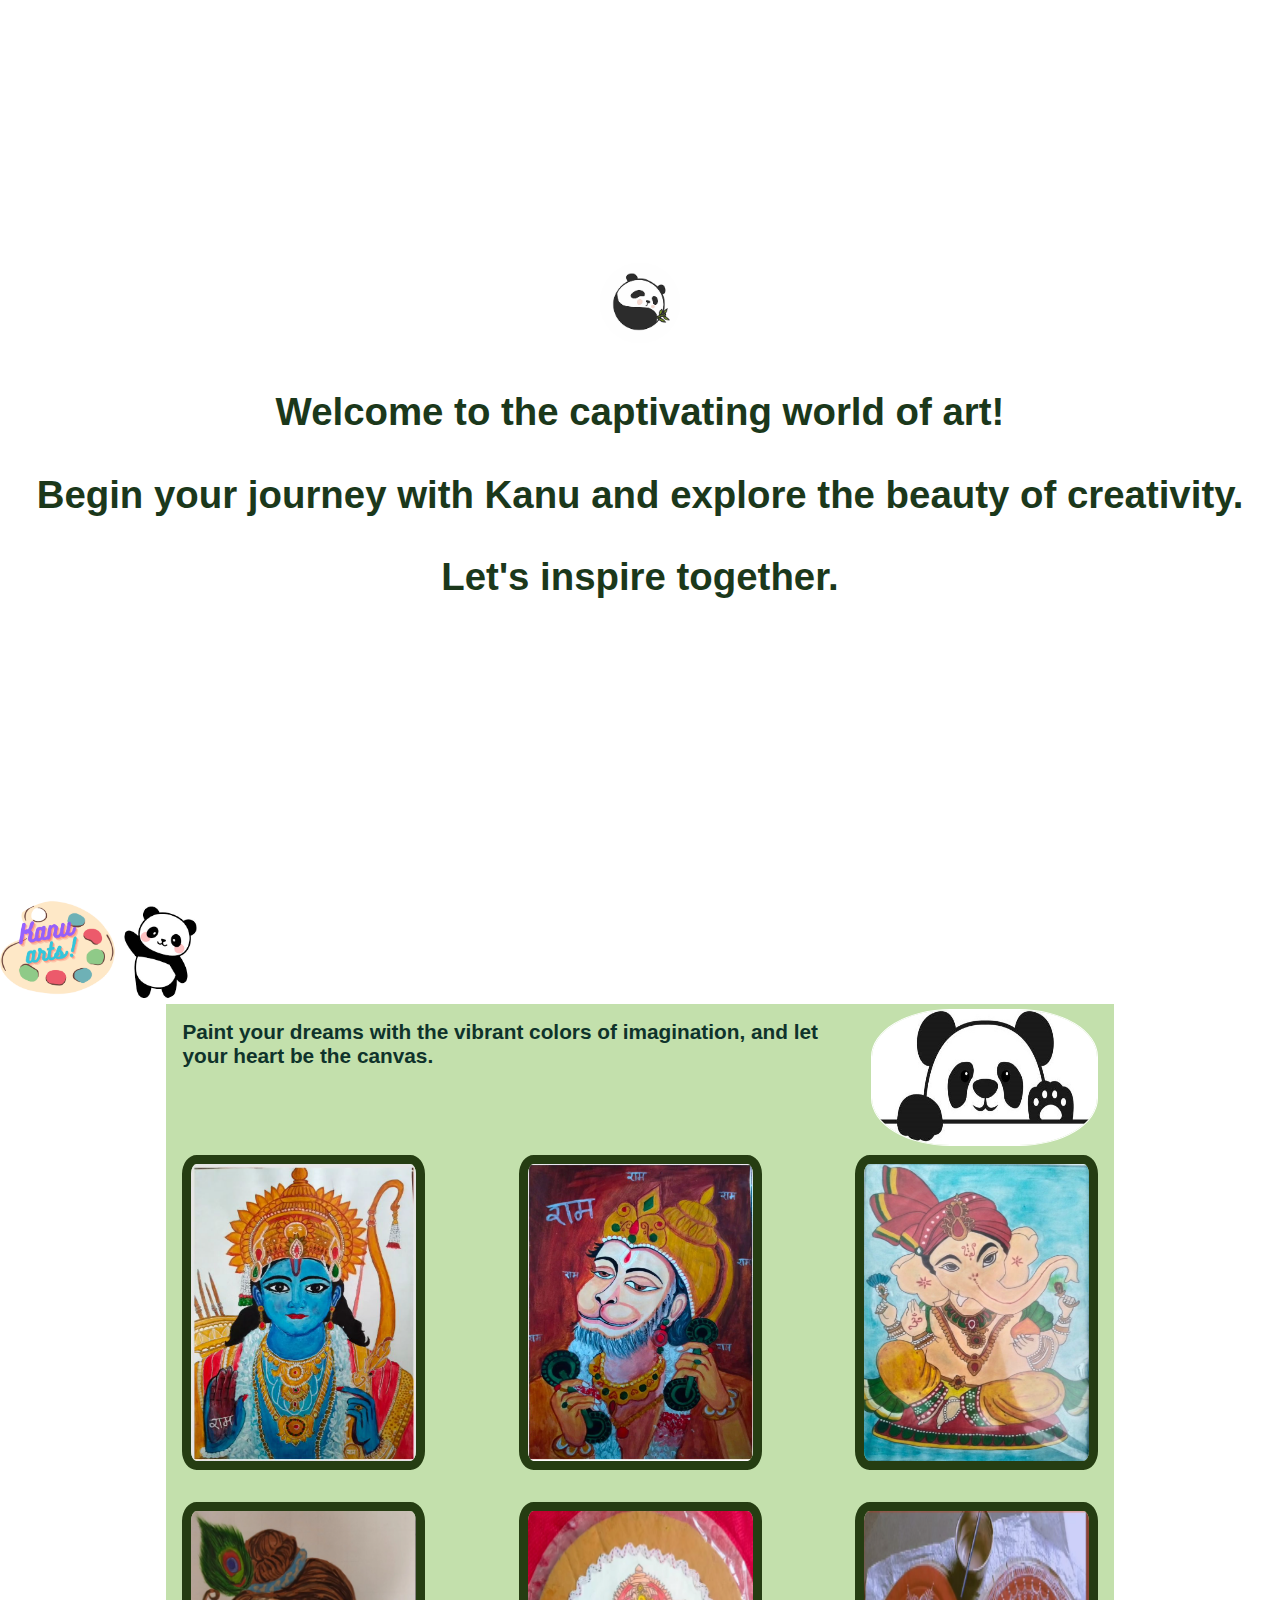
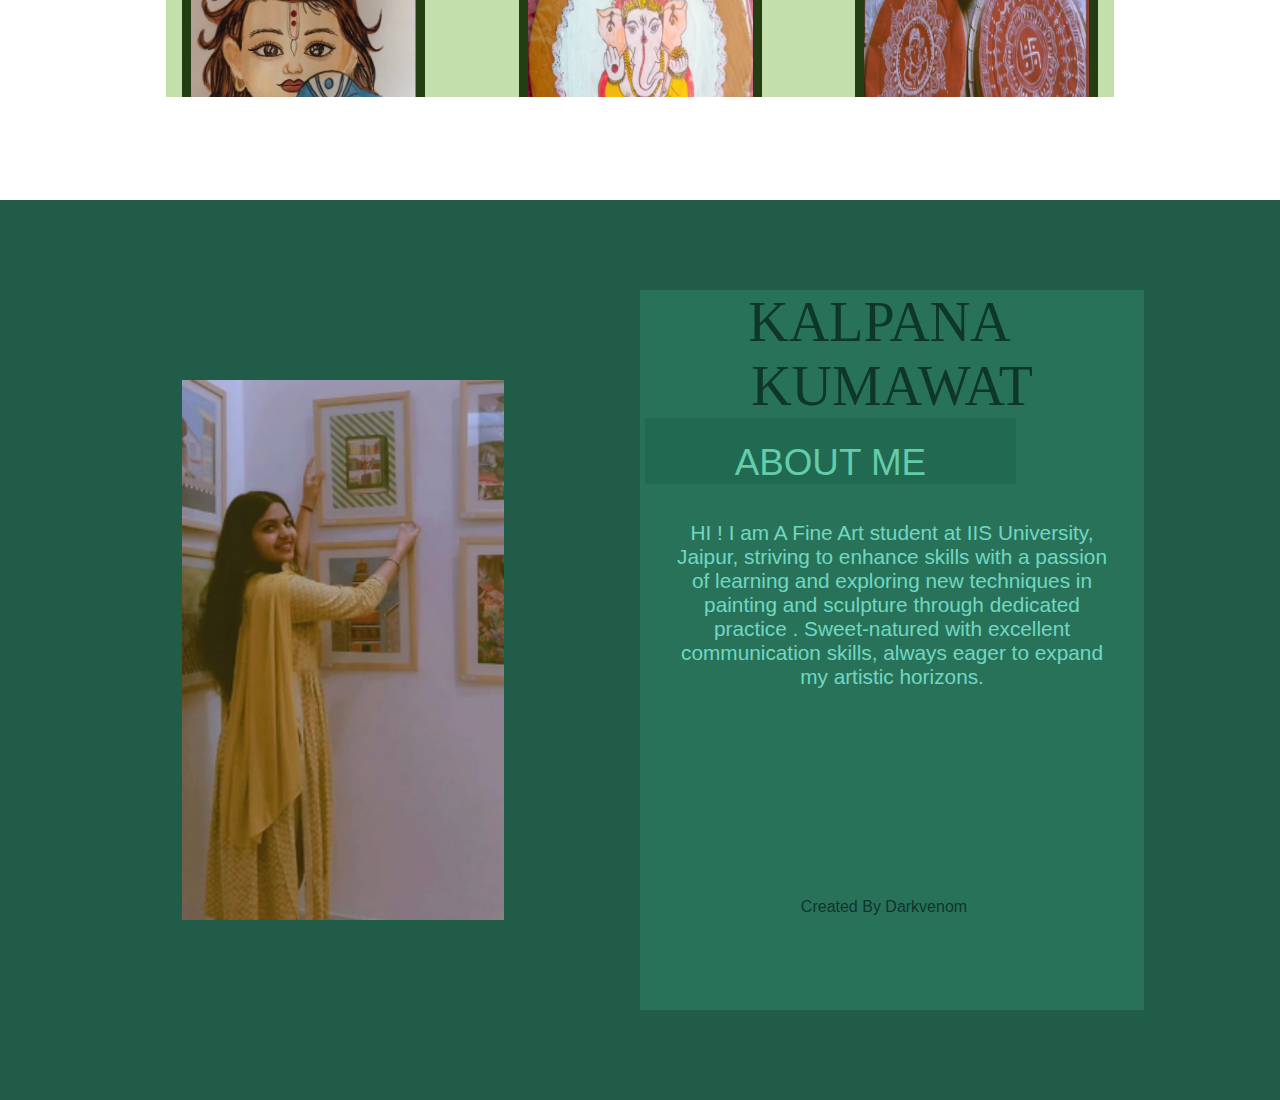
==== home.html @ 1f502171 "Portfolio project" ====
<!DOCTYPE html>
<html lang="en">
  <head>
    <meta charset="UTF-8" />
    <meta name="viewport" content="width=device-width, initial-scale=1.0" />
    <title>Kanu art</title>
    <link rel="stylesheet" href="homestyle.css" />
    <link
      rel="stylesheet"
      href="https://cdnjs.cloudflare.com/ajax/libs/font-awesome/6.5.1/css/all.min.css"
      integrity="sha512-DTOQO9RWCH3ppGqcWaEA1BIZOC6xxalwEsw9c2QQeAIftl+Vegovlnee1c9QX4TctnWMn13TZye+giMm8e2LwA=="
      crossorigin="anonymous"
      referrerpolicy="no-referrer"
    />
  </head>
  <body>
    <!--========================= first phase (greeting) ======================== -->
    <header>
      <div class="greet">
        <img src="./icons/icon 2.png" alt="icon" />
        <div class="quote">
          <p>Welcome to the captivating world of art!</p>
          <p>
            Begin your journey with Kanu and explore the beauty of creativity.
          </p>
          <p>Let's inspire together.</p>
        </div>
      </div>
    </header>

    <!-- ========================= Second phase ( Art work) ========================== -->
    <div class="art">
      <div class="logo">
        <img src="icons/Your paragraph text.png" alt="logo" />
        <img src="icons/icon3.png" alt="panda" />
      </div>
      <div class="artwork">
        <div class="up">
          <p>
            Paint your dreams with the vibrant colors of imagination, and let
            your heart be the canvas.
          </p>
          <img src="icons/up panda.jpg" alt="uppanda" />
        </div>
        <img src="artwork-assets/a6.png" alt="art" />
        <img src="artwork-assets/a5.png" alt="art" />
        <img src="artwork-assets/a4.png" alt="art" />
        <img src="artwork-assets/a12'.png" alt="art" />
        <img src="artwork-assets/a19.png" alt="art" />
        <img src="artwork-assets/a35.png" alt="art" />
        <img src="artwork-assets/a3.png" alt="art" />
        <img src="artwork-assets/a7.png" alt="art" />
        <img src="artwork-assets/a8.png" alt="art" />
        <img src="artwork-assets/a11.png" alt="art" />
        <img src="artwork-assets/a18.png" alt="art" />
        <img src="artwork-assets/a17.png" alt="art" />
        <img src="artwork-assets/a13.png" alt="art" />
        <img src="artwork-assets/a16.png" alt="art" />
        <img src="artwork-assets/a30.png" alt="art" />
        <img src="artwork-assets/a28.png" alt="art" /> 
        <img src="artwork-assets/a9.png" alt="art" />
        <img src="artwork-assets/a14.png" alt="art" />
        <img src="artwork-assets/a33.png" alt="art" />
        <img src="artwork-assets/a32.png" alt="art" />
        <img src="artwork-assets/a21.png" alt="art" />
        <img src="artwork-assets/a37.png" alt="art" />
        <img src="artwork-assets/a39.png" alt="art" />
        <img src="artwork-assets/a40.png" alt="art" />
        <img src="artwork-assets/a41.png" alt="art" />
        <img src="artwork-assets/a44.png" alt="art" />
        <img src="artwork-assets/a45.png" alt="art" />
        <img src="artwork-assets/a46.png" alt="art" />
        <img src="artwork-assets/a47.png" alt="art" />
        <img src="artwork-assets/a48.png" alt="art" />
        <img src="artwork-assets/a49.png" alt="art" />
        <img src="artwork-assets/a50.png" alt="art" />
        <img src="artwork-assets/a43.png" alt="art" />
        <img src="artwork-assets/a42.png" alt="art" />
        <img src="artwork-assets/a38.png" alt="art" />
        <img src="artwork-assets/a20.png" alt="art" />
        <img src="artwork-assets/a27.png" alt="art" />
        <img src="artwork-assets/a23.png" alt="art" />
        <img src="artwork-assets/a22.png" alt="art" />
        <img src="artwork-assets/a31.png" alt="art" />
        <img src="artwork-assets/a24.png" alt="art" />
        <img src="artwork-assets/a26.png" alt="art" />
        <img src="artwork-assets/a15.png" alt="art" />
        <img src="artwork-assets/a29.png" alt="art" />
        <img src="artwork-assets/a10.png" alt="art" />
        <img src="artwork-assets/a2.png" alt="art" />
        <img src="artwork-assets/a1.png" alt="art" />
        <div class="down">
          <p>
            Creativity: a boundless journey where endings are just beginnings.
          </p>
          <img src="icons/profile.png" alt="panda" />
        </div>
      </div>
    </div> 
    <!-- =========================== third phase (About section)========================= -->
    <main>
      <div class="about">
        <div class="img">
          <img src="icons/kanu3.png" alt="kalpana kumawat" />
        </div>
        <div class="detail">
          <div class="name">KALPANA &nbsp; KUMAWAT</div>
          <div class="aboutme">ABOUT ME</div>
          <div class="data">
            <p>
              HI ! I am A Fine Art student at IIS University, Jaipur, striving
              to enhance skills with a passion of learning and exploring new
              techniques in painting and sculpture through dedicated practice .
              Sweet-natured with excellent communication skills, always eager to
              expand my artistic horizons.
            </p>
          </div>
          <div class="link">
            <a
              href="https://www.instagram.com/kanuarts_/"
              class="icon insta"
              target="_blank"
            >
              <i class="fa-brands fa-instagram"></i>
            </a>
            <a
              href="mailto:kalpanakumawatk15@gmail.com"
              class="icon email"
              target="_blank"
            >
              <i class="fa-regular fa-envelope"></i
            ></a>
          </div>
          <div class="coder">
            <span> Created By Darkvenom </span>
            <a
              href="https://www.linkedin.com/in/mansisain/"
              class="icon linkedin"
              target="_blank"
              ><i class="fa-brands fa-linkedin"></i
            ></a>
            <a href="https://github.com/darkvenom14/Kanu-Arts.git" class="icon git" target="_blank"
              ><i class="fa-brands fa-github"></i
            ></a>
          </div>
        </div>
      </div>
    </main>  
  </body>
</html>
---- homestyle.css ----
body {
  margin: 0;
  padding: 0;
  font-family: Arial, sans-serif;
}

/* ===================== Header =======================*/

header {
  height: 100vh;
  width: 100%;
  background: url(icons/bc\(4\)4.png);
  background-size: cover;
  display: flex;
  justify-content: center;
  align-items: center;
}

.greet {
  text-align: center;
  font-size: 1.6rem;
  font-weight: bold;
  font-family: Verdana, sans-serif;
  color: rgb(27, 56, 27);
}

.greet img {
  width: 80px;
  height: 80px;
  border-radius: 100%;
  opacity: 0.9;
}

/* ======================== About ====================*/

main {
  width: 100%;
  height: 100vh;
  display: flex;
  background-color: rgb(33, 92, 72);
}

.about {
  display: flex;
}

.img {
  background: url(icons/bc\(4\)4.png);
  background-size: cover;
  height: 100%;
  width: 80vh;
  display: flex;
}

.img img {
  height: 60vh;
  width: auto;
  margin: auto;
  margin-right: 0;
  border: 20px solid rgb(33, 92, 72);
  border-right: 0;
}

.detail {
  background-color: rgb(41, 114, 90);
  height: 80vh;
  width: 80vh;
  margin: 8.5rem;
  align-self: center;
  text-align: center;
}

.name {
  color: rgb(14, 54, 42);
  font-size: 3.5rem;
  font-family: serif, sans-serif, Times;
}

.aboutme {
  padding-top: 1.5rem;
  color: rgb(99, 204, 171);
  font-size: 2.2rem;
  background-color: rgb(33, 105, 81);
  margin-right: 8rem;
  margin-left: 0.3rem;
}

.data {
  padding: 1rem;
  margin-left: 1rem;
  margin-right: 1rem;
  font-size: 1.1rem;
  height: 40vh;
  width: auto;
  font-family: sans-serif;
  color: #70d8c2;
}

.icon {
  color: #70d8c2;
  margin-left: 0.5rem;
  text-decoration: none;
}



.insta {
  font-size: 1.1rem;
}

.insta:hover {
  font-size: 1.2rem;
  color: #f30b8b;
}

.email:hover {
  font-size: 1.2rem;
  color: rgb(146, 9, 9);
}

.linkedin:hover {
  font-size: 1.2rem;
  color: rgb(32, 32, 235);
}

.git:hover {
  font-size: 1.2rem;
  color: black;
}

.coder span {
  color: #0d352c;
}

/* =========================== ART-Work ================================ */

.art {
  margin: 0;
  padding: 0;
  height: 100vh;
  width: 100%;
  background: url(icons/bc\(4\)4.png);
  background-size: cover;
}

.artwork {
  height: 77vh;
  width: 74%;
  background-color: rgba(106, 177, 48, 0.4);
  margin: auto;
  display: flex;
  flex-wrap: wrap;
  justify-content: space-between;
  overflow: auto;
}

.artwork img {
  height: 33vh;
  width: 25vh;
  margin: 1rem;
  border: 9px solid rgb(37, 61, 18);
  border-radius: 6%;
}

.logo img {
  height: 100px;
  width: auto;
  border-top-right-radius: 31%;
  border-bottom-left-radius: 31%;
  border-top-left-radius: 53%;
  border-bottom-right-radius: 53%;
}

.up {
  height: 15vh;
  width: 100%;
  display: flex;
  justify-content: right;
}

.up img {
  height: 15vh;
  border-radius: 35%;
  width: 25vh;
  margin-top: 0.3rem;
  border: 1px solid white;
}

.down {
  height: 20vh;
  width: 100%;
  bottom: 0;
  display: flex;
  justify-content: end;
}

.down img {
  height: 20vh;
  width: 20vh;
  border-radius: 50%;
  margin: 0;
  border: 1px solid white;
}

.down p {
  font-size: 1.5rem;
  color: #0f332b;
  font-weight: 700;
  font-family: Arial, sans-serif;
}

.up p {
  font-size: 1.3rem;
  color: #0f332b;
  font-weight: 600;
  font-family: Arial, sans-serif;
  margin: 1rem;
}

/* ========================= For responsive screem ======================== */


/* Large screen  */

@media(max-width:1440px){

  .greet{
    font-size: 2.4rem;
  }

  .about{
    width: 100%;
  }
  .name{
    font-size: 3.5rem;
  }
  .aboutme{
    font-size: 2.3rem;
  }
  .data{
    font-size: 1.3rem;
  }
  .link{
    font-size: 1.2rem;
  }
}

@media(max-width:1024px){
  .greet{
    font-size: 2.2rem;
  }
  .name{
    font-size: 3rem;
  }
  .aboutme{
    font-size: 1.5rem;
  }
  .data{
    font-size: 1.3rem;
  }
  .link{
    font-size: 1rem;
  }
}


/* medium screen */
@media(max-width:768px) {
  .greet{
    font-size: 1.7rem;
  }
  .logo{
    height: 5rem;
    display: flex;
  }
  .logo img{
    height: 3.6rem;
    width: 4rem;
    align-self: center;
  }
  .up img{
    height: 3rem;
    width: 3.6rem;
  }
  .up{
    height: 4rem;
  }
  .up p{
    font-size: 1.2rem;
    margin: 0;
    margin-left: 1rem;
    margin-top: 0.5rem;
  }
  .artwork{
    justify-content: space-evenly;
  }
  .down{
    height: 3rem;
    background-color: rgb(126, 168, 143);
  }
  .down img{
    height: 2.5rem;
    width: 2.6rem;
  }
  .down p{
    font-size: 1rem;
  }
  .name{
    font-size: 2.2rem;
  }
  .aboutme{
    font-size: 1.3rem;
    margin-right: 2.5rem;
  }
  .about{
    width: 100%;
    height: 100vh;
  }
  .data{
    font-size: 1rem;
  }
  .img{
    width: 80vh;
  }
  .detail{
    margin: 3.6rem;
  }
  .link{
    font-size: 1rem;
  }
  .coder{
    font-size: 0.8rem;
  }
}

/* small size screen */
@media(max-width: 425px) {

  .greet{
    font-size: 1.3rem;
  }
  .up{
    height: 4rem;
  }
  .up p{
    font-size: 0.8rem;
  }
  .artwork img{
    height: 15rem;
    width: 13rem;
    border: 6px solid #0d352c;
  }
  .up img{
    height: 2rem;
    width: 2.3rem;
    border: 2px solid white;
  }
  .down img{
    height: 2.1rem;
    width: 2.2rem;
    border: 1px solid white;
    margin: 0.5rem;
  }
  .down p{
    font-size: 0.8rem;
    margin: 0.3rem;
  }
  .about{
    flex-direction: column;
  }
  .img{
    width: 100%;
    height: 100vh;
  }
  .img img{
    height: 20rem;
    margin: 3rem;
    margin-left: auto;
    margin-right: auto;
    border: 7px solid #0d352c;
  }
  .detail{
    width: 100%;
  }
}

@media(max-width: 320px){
  .up p{
    font-size: 0.7rem;
    /* margin: 0.3rem; */
  }
  .down p{
    font-size: 0.6rem;
  }
}
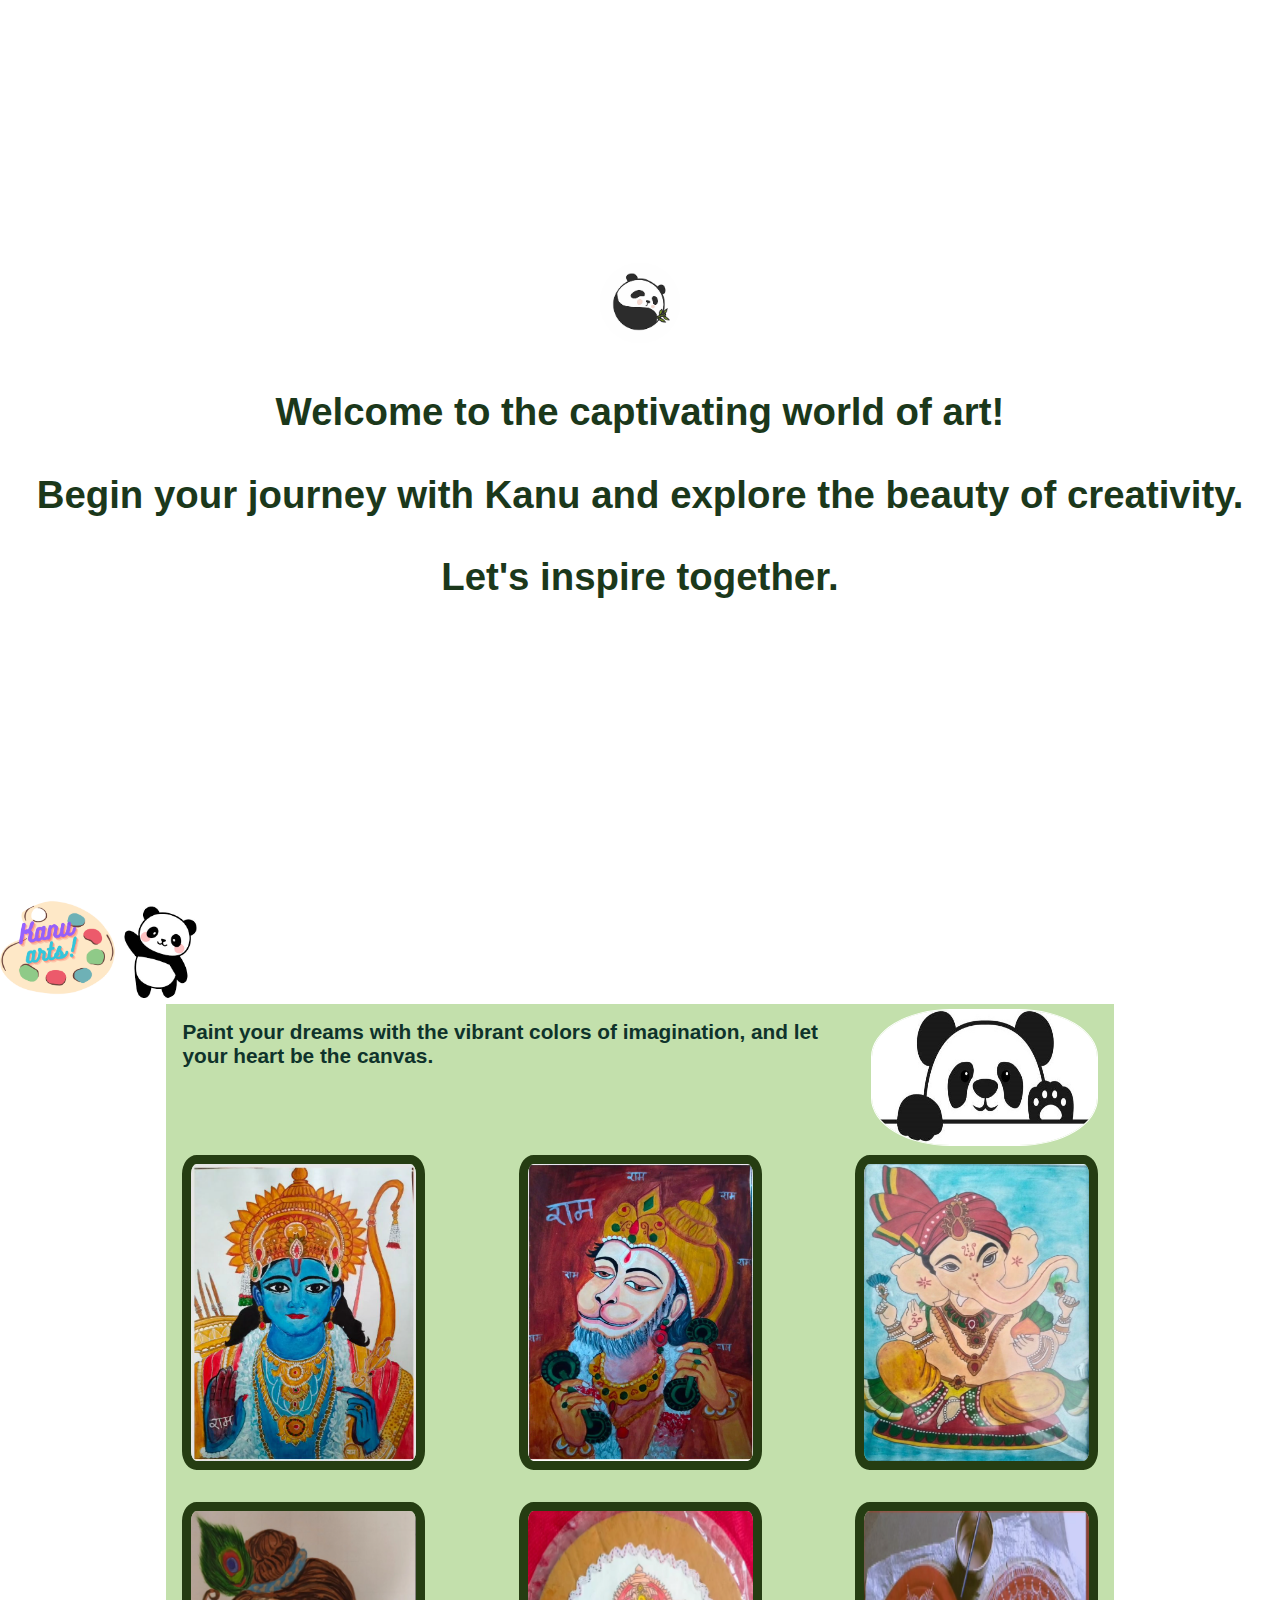
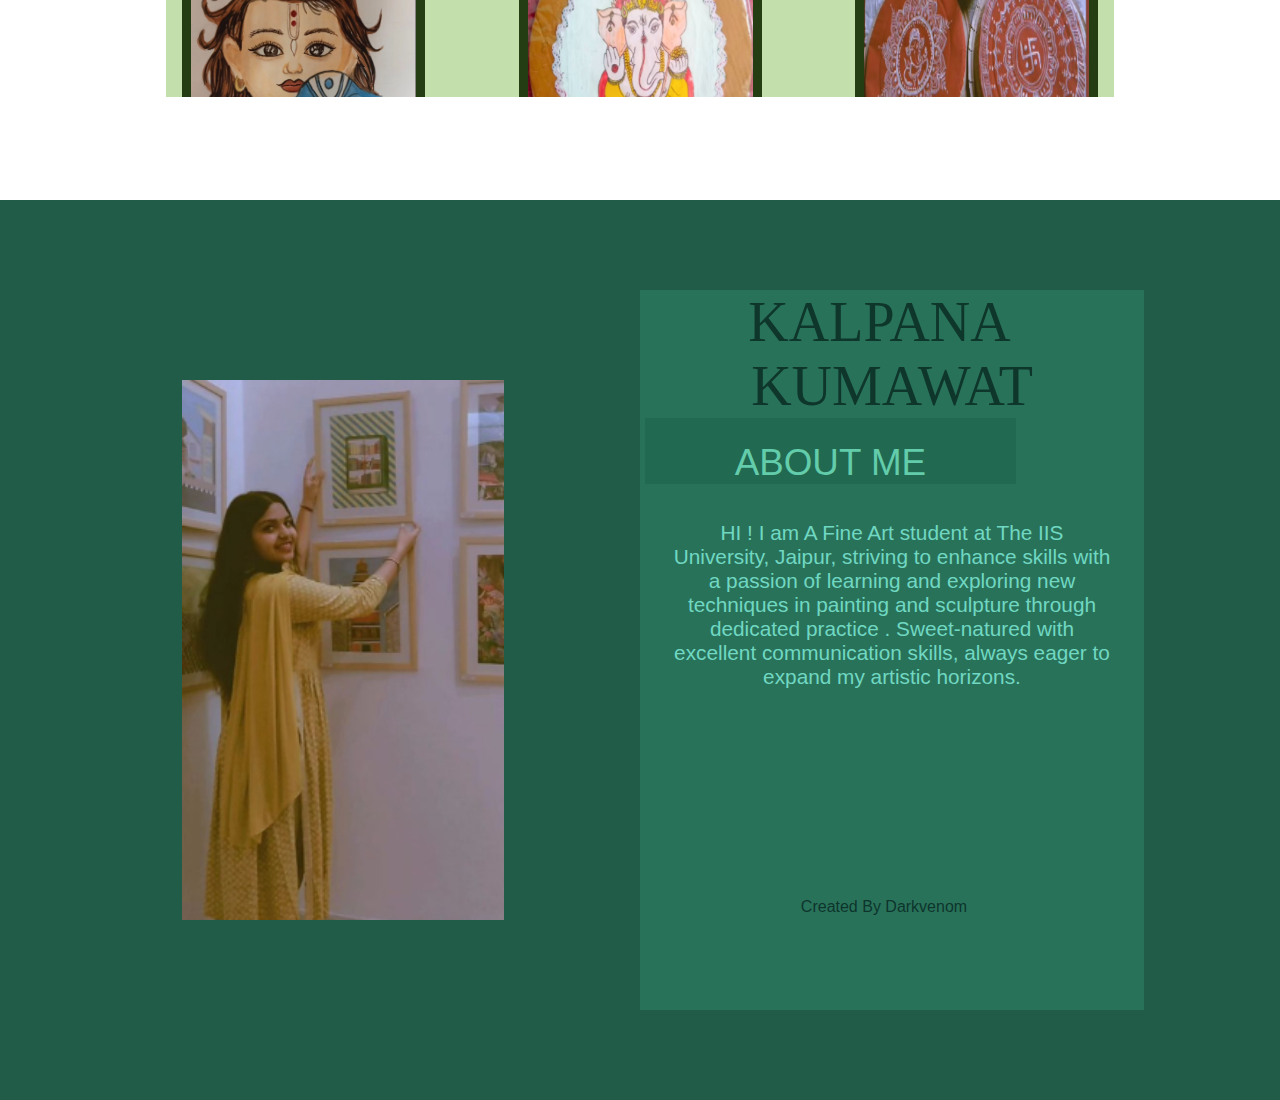
==== commit fbf3a850: "fix the bug" ====
--- a/home.html
+++ b/home.html
@@ -108,7 +108,7 @@
           <div class="aboutme">ABOUT ME</div>
           <div class="data">
             <p>
-              HI ! I am A Fine Art student at IIS University, Jaipur, striving
+              HI ! I am A Fine Art student at The IIS University, Jaipur, striving
               to enhance skills with a passion of learning and exploring new
               techniques in painting and sculpture through dedicated practice .
               Sweet-natured with excellent communication skills, always eager to
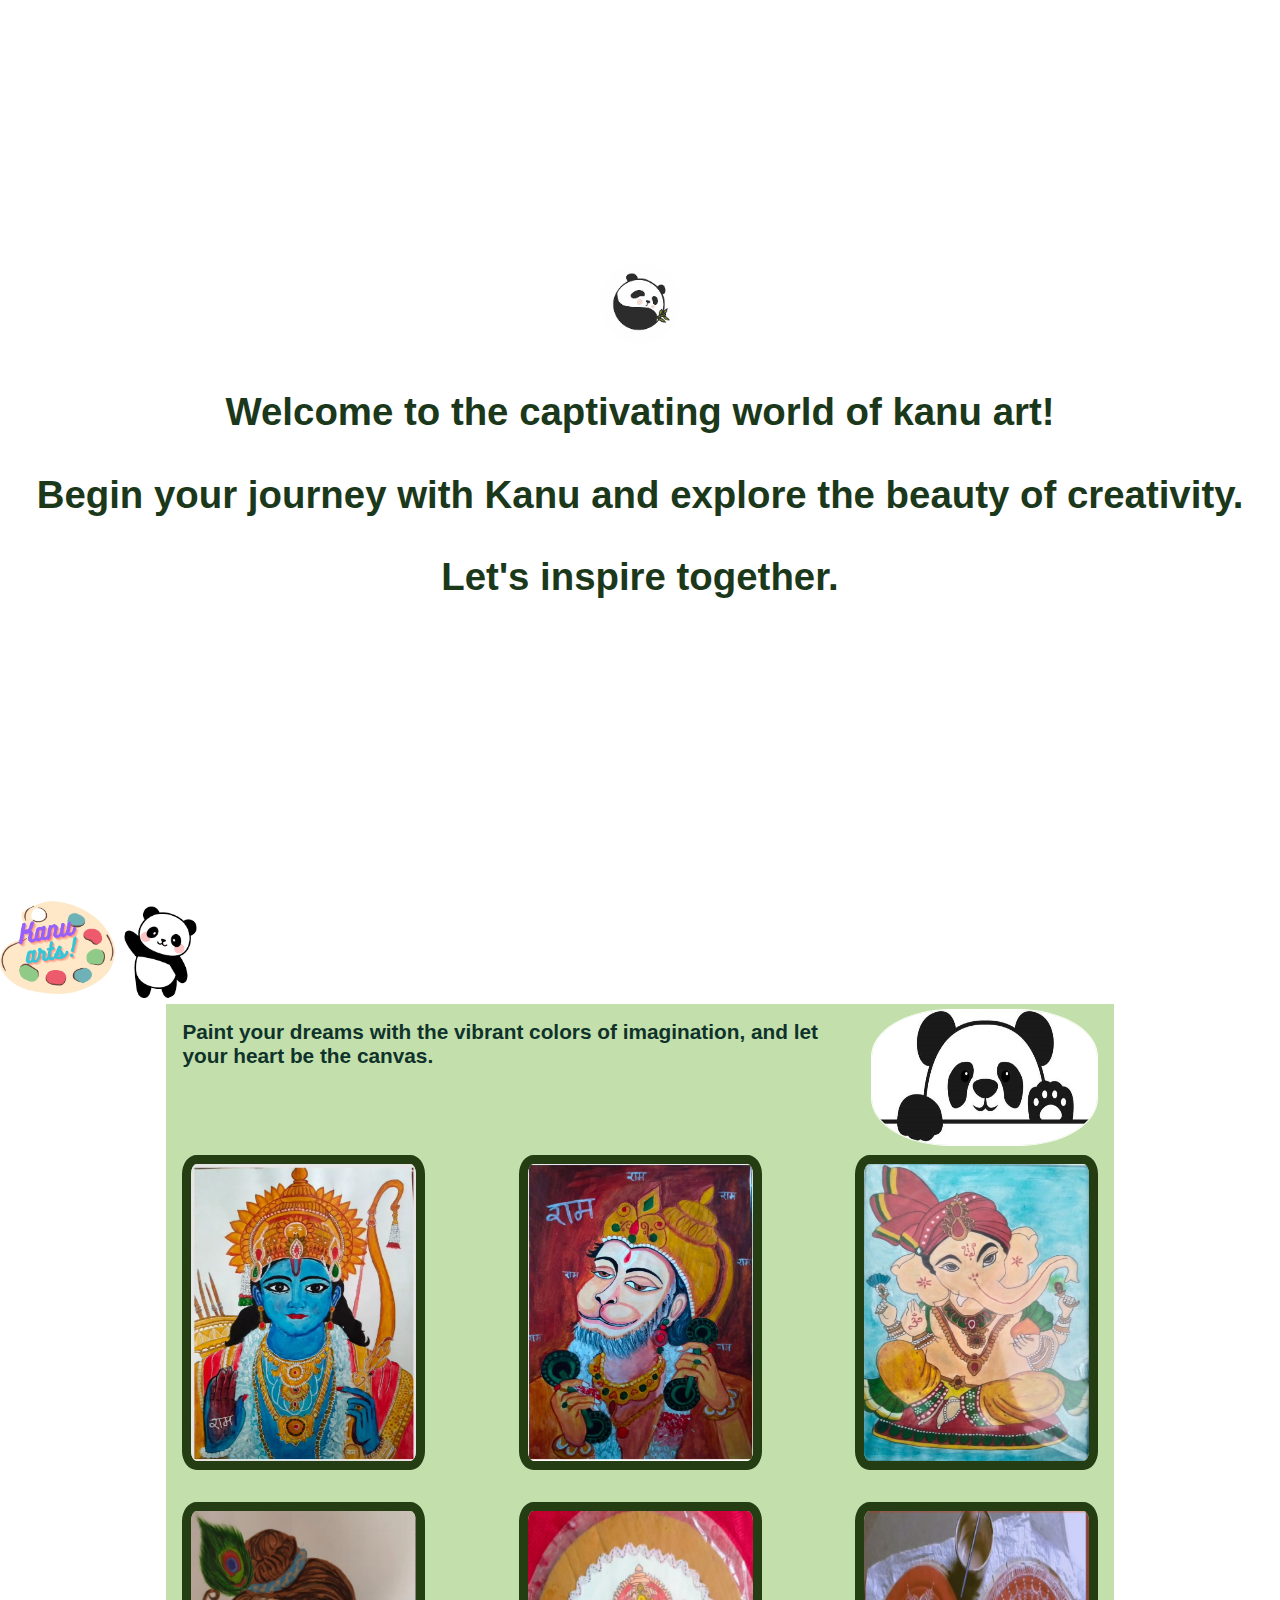
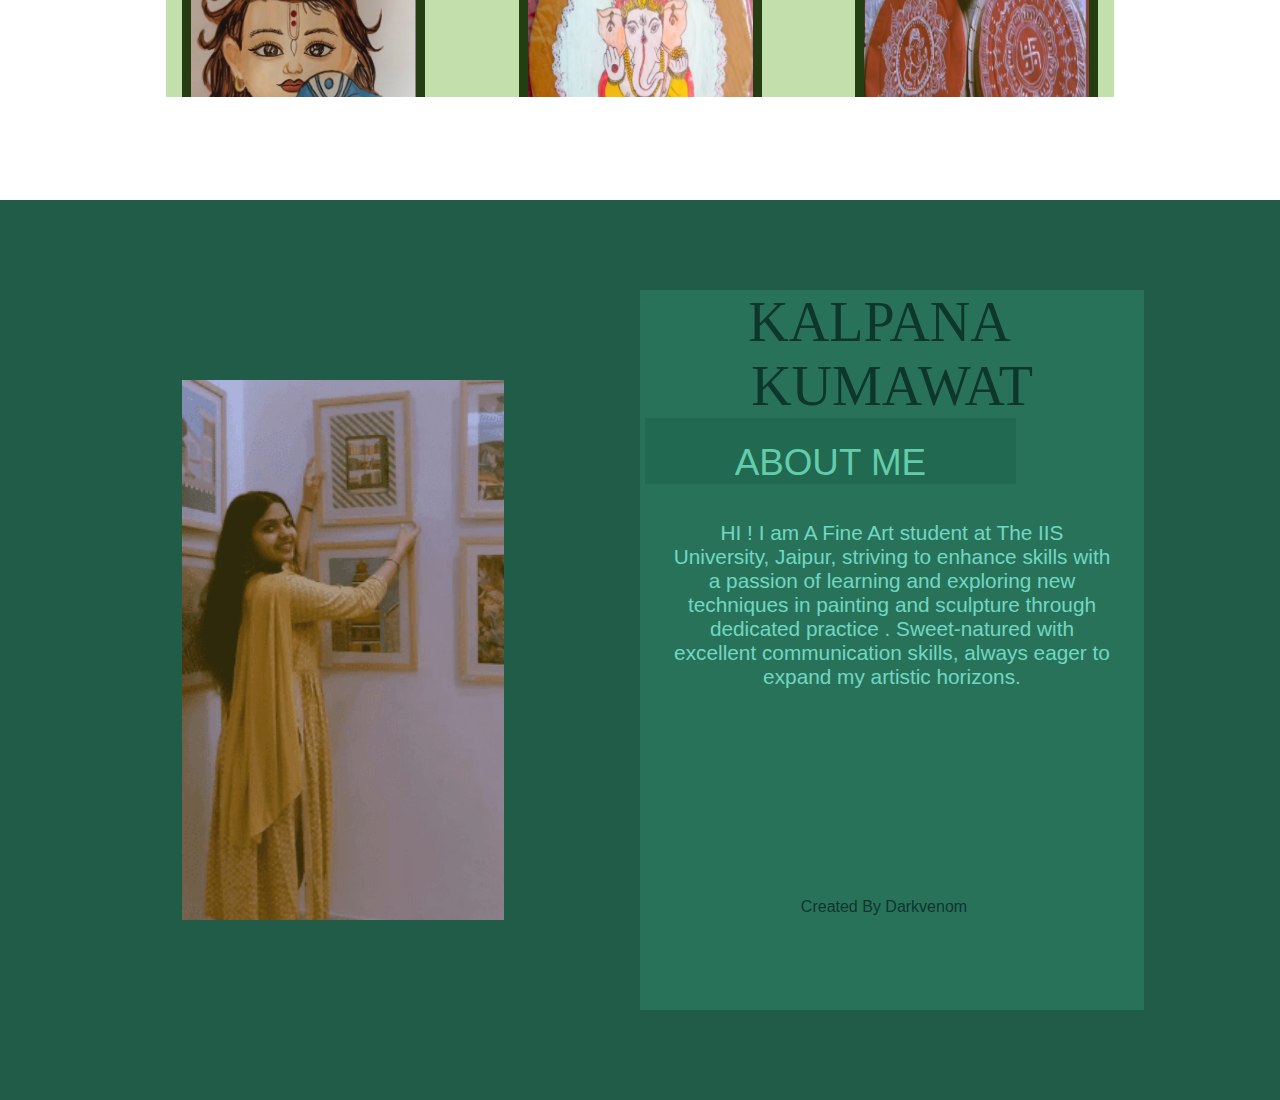
==== commit 977b13ca: "new change" ====
--- a/home.html
+++ b/home.html
@@ -3,7 +3,7 @@
   <head>
     <meta charset="UTF-8" />
     <meta name="viewport" content="width=device-width, initial-scale=1.0" />
-    <title>Kanu art</title>
+    <title>KanuArts</title>
     <link rel="stylesheet" href="homestyle.css" />
     <link
       rel="stylesheet"
@@ -19,7 +19,7 @@
       <div class="greet">
         <img src="./icons/icon 2.png" alt="icon" />
         <div class="quote">
-          <p>Welcome to the captivating world of art!</p>
+          <p>Welcome to the captivating world of kanu art!</p>
           <p>
             Begin your journey with Kanu and explore the beauty of creativity.
           </p>
